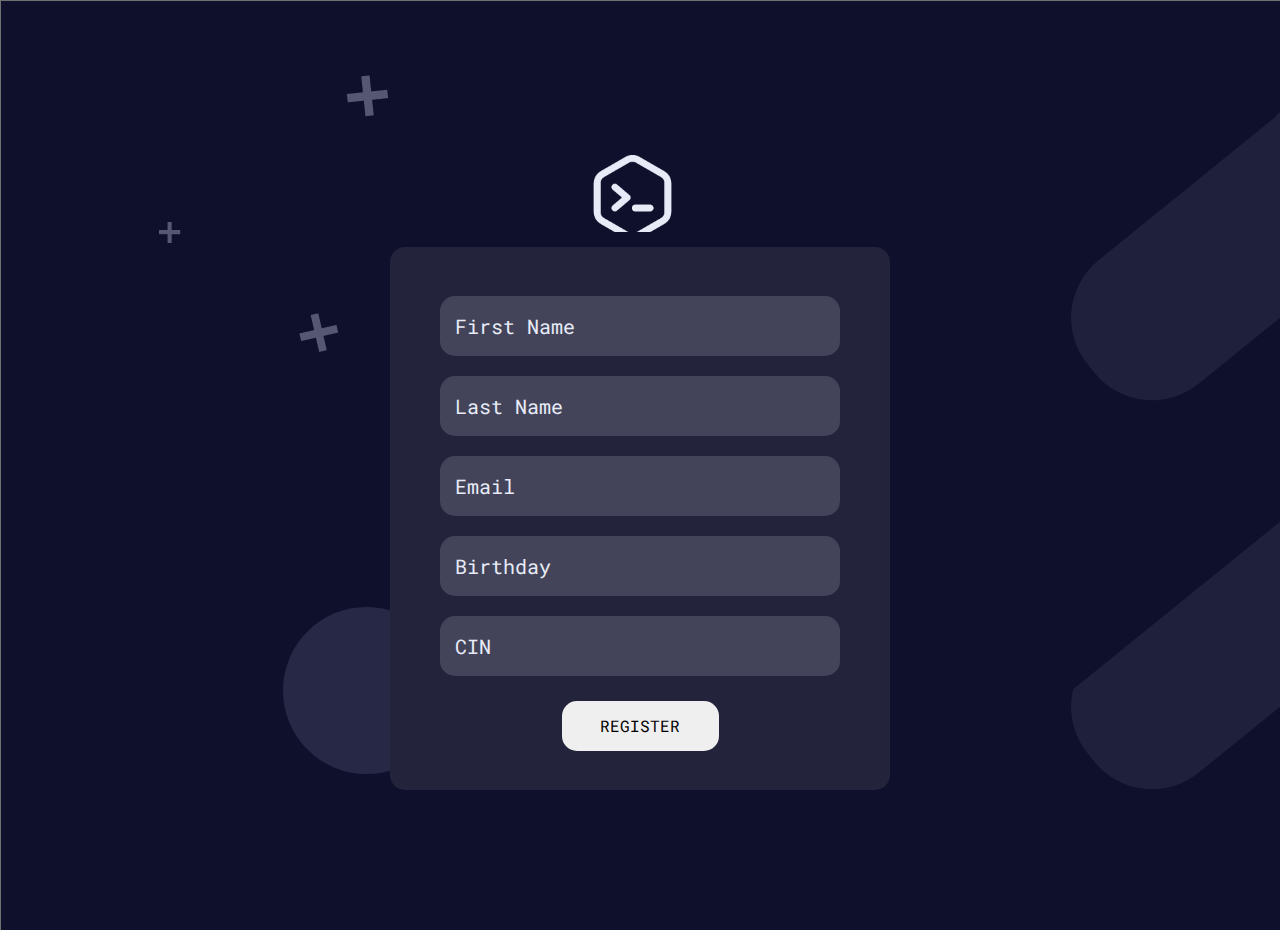
==== register.html @ 6267363f "first commit" ====
<!DOCTYPE html>
<html lang="en">
<head>
    <meta charset="UTF-8">
    <meta http-equiv="X-UA-Compatible" content="IE=edge">
    <meta name="viewport" content="width=device-width, initial-scale=1.0">
    <link rel="stylesheet" href="/style/stylelogin.css">
    <title>Document</title>
</head>
<body>
    <div class="containerregister">
        <div class="logo"></div>
        <div class="formregister">
            <input class="ipt" type="text" placeholder="First Name">
            <input class="ipt" type="text" placeholder="Last Name">
            <input class="ipt" type="text" placeholder="Email">
            <input class="ipt" type="text" placeholder="Birthday ">
            <input class="ipt" type="text" placeholder="CIN">
            <button id="btn"> REGISTER </button>
        </div>
    </div>



</body>
</html>
---- style/stylelogin.css ----
@import url("https://fonts.googleapis.com/css2?family=Montserrat:ital,wght@0,100;0,200;0,300;0,400;0,500;0,600;0,700;0,800;0,900;1,100;1,200;1,300;1,400;1,500;1,600;1,700;1,800;1,900&family=Roboto+Mono:ital,wght@0,100;0,200;0,300;0,400;0,500;0,600;0,700;1,100;1,200;1,300;1,400;1,500;1,600;1,700&display=swap");

* {
  box-sizing: border-box;
  margin: 0;
  padding: 0;
  font-family: "Montserrat", sans-serif;
  font-family: "Roboto Mono", monospace;
}

body{
  background-image: url(/imgs/bglogin.png);
  background-repeat:no-repeat ;
}
.containerlogin{
    width: 700px;
    height: 500px;
    margin: 200px auto;
    display: flex;
    /* justify-content: center; */
    align-items: center;
    flex-direction: column;

}
.containerregister{
    width: 700px;
    height: 650px;
    margin: 140px auto;
    display: flex;
    /* justify-content: center; */
    align-items: center;
    flex-direction: column;

}
.logo{
    background-image: url(/imgs/logo.png);
    background-size:85px;
    width: 100px;
    height: 85px;
    background-repeat: no-repeat;
    margin: 15px 0px;
}
.formlogin{
    width: 500px;
    height: 320px;
    border-radius: 15px;
    background-color: #23233B;
    display: flex;
    flex-direction: column;
    justify-content: center;
    align-items: center;

    
}

.ipt{
    width: 80%;
    height: 60px;
    background-color: #434459;
    border: 0;
    border-radius: 15px;
    font-size: 20px;
    margin: 10px;
    padding: 15px;
    color: #E7EBF7;
    

}
.ipt::placeholder{
    color: #E7EBF7;
}
#btn{
    width: 157px;
    height: 50px;
    border-radius: 15px;
    border: 0px;
    font-size: inherit;
    margin-top: 15px;
}
.formregister{

    width: 500px;
    height: 600px;
    border-radius: 15px;
    background-color: #23233B;
    display: flex;
    flex-direction: column;
    justify-content: center;
    align-items: center;
}
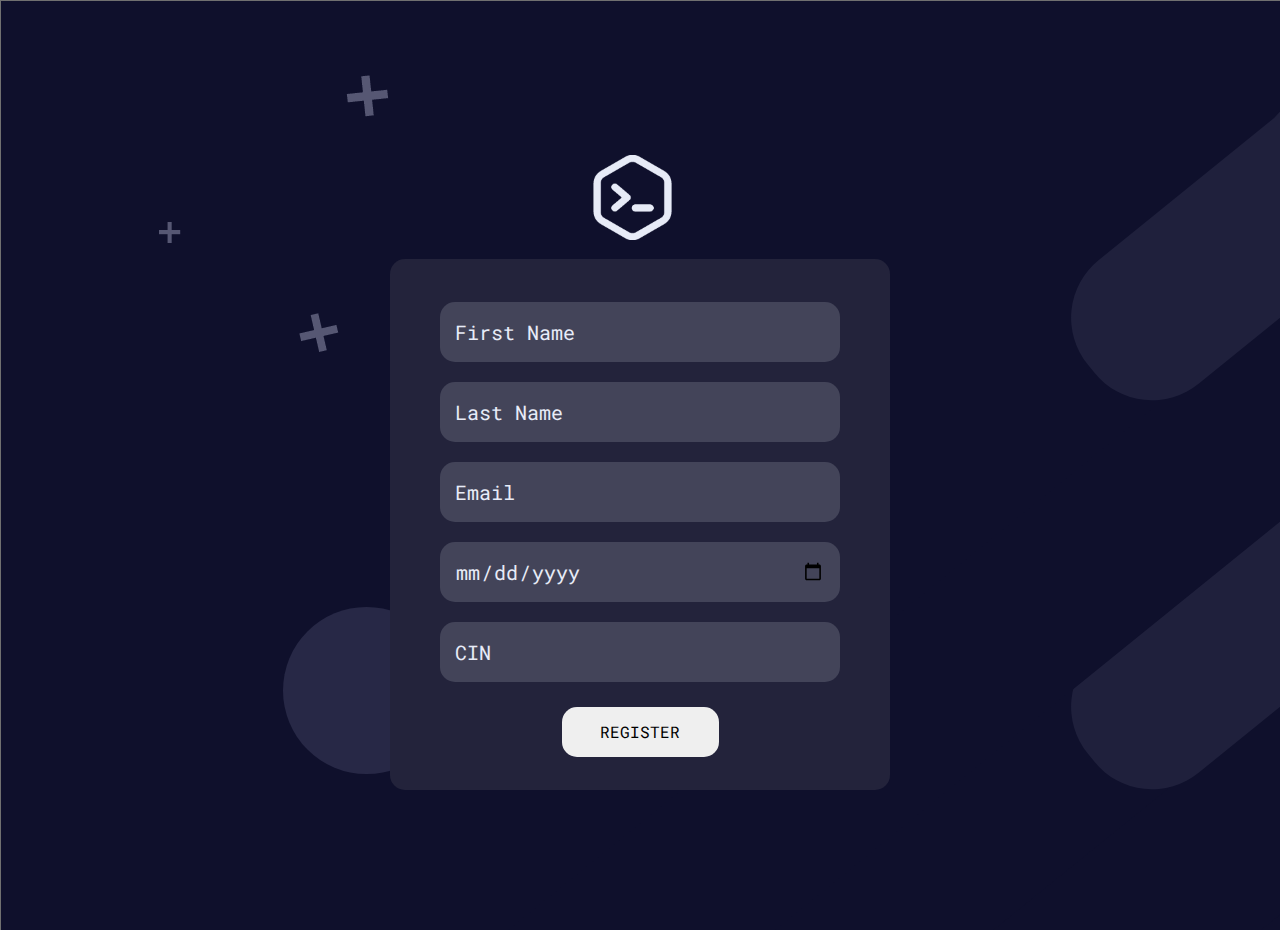
==== commit 06cdb23f: "second commit" ====
--- a/register.html
+++ b/register.html
@@ -14,8 +14,9 @@
         <div class="formregister">
             <input class="ipt" type="text" placeholder="First Name">
             <input class="ipt" type="text" placeholder="Last Name">
-            <input class="ipt" type="text" placeholder="Email">
-            <input class="ipt" type="text" placeholder="Birthday ">
+            <input class="ipt" type="email" placeholder="Email">
+            <!-- <input class="ipt" type="tel" placeholder="Email"> -->
+            <input class="ipt" type="date" placeholder="Birthday ">
             <input class="ipt" type="text" placeholder="CIN">
             <button id="btn"> REGISTER </button>
         </div>
@@ -25,3 +26,14 @@
 
 </body>
 </html>
+
+
+
+
+
+
+
+
+
+
+
--- a/style/stylelogin.css
+++ b/style/stylelogin.css
@@ -33,10 +33,10 @@
 
 }
 .logo{
-    background-image: url(/imgs/logo.png);
+    background-image: url(/imgs/logo-white.png);
     background-size:85px;
     width: 100px;
-    height: 85px;
+    height: 100px;
     background-repeat: no-repeat;
     margin: 15px 0px;
 }
